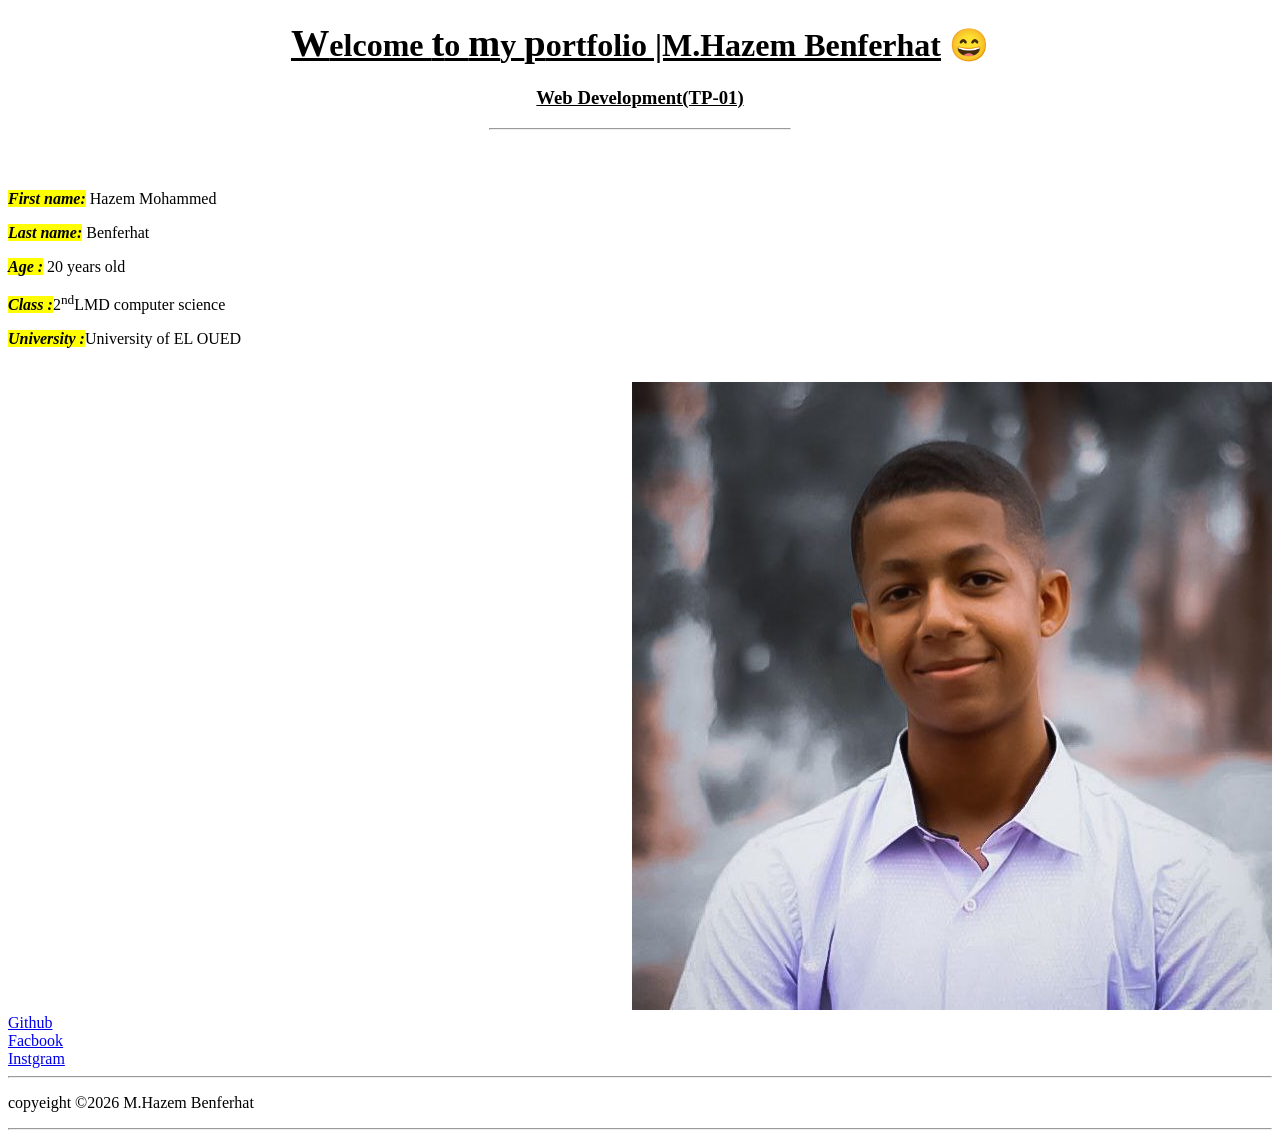
==== index.html @ a81efa2f "first upload" ====
<!doctype html>
<html lang="en">
  <head>
    <meta charset="UTF-8" />
    <meta name="viewport" content="width=device-width, initial-scale=1.0" />
    <title>portfolio | M.Hazem Benferhat</title>
  </head>
  <body>
    <h1 align="center">
      <ins
        ><big>W</big>elcome <big>t</big>o <big>m</big>y <big>p</big>ortfolio
        |M.Hazem Benferhat</ins>
      &#128516;
    </h1>
    <h3 align="center"><u> Web Development(TP-01)</u></h3>
    <hr width="300" />
    <br /><br />

    <p>
      <b
        ><mark><i>First name:</i></mark>
      </b>
      Hazem Mohammed
    </p>
    <p>
      <b
        ><mark><i>Last name:</i></mark></b
      >
      Benferhat
    </p>
    <p>
      <b
        ><mark><i>Age :</i></mark></b
      >
      20 years old
    </p>
    <p>
      <b
        ><mark><i>Class :</i></mark></b
      >2<sup>nd</sup>LMD computer science
    </p>
    <p>
      <b
        ><mark><i>University :</i></mark></b
      >University of EL OUED 
    </p>
    <br>
    <div style="text-align: right;">
    <img src="hazem_picture.jpg" alt="my image">
    </div>
    <a href="https://github.com/hazembenferhat-15" target="_blank" > Github</a><br>
    <a href="https://www.facebook.com/hazem.benferhat.7" target="_blank">Facbook</a><br>
    <a href="https://www.instagram.com/h_azem.0i?igsh=YjVmcTd5dDRvYW1o" target="_blank">Instgram</a>
    <br />
    
    <hr />
    <p>copyeight ©2026 M.Hazem Benferhat</p>
    <hr />
    
    
  </body>
</html>
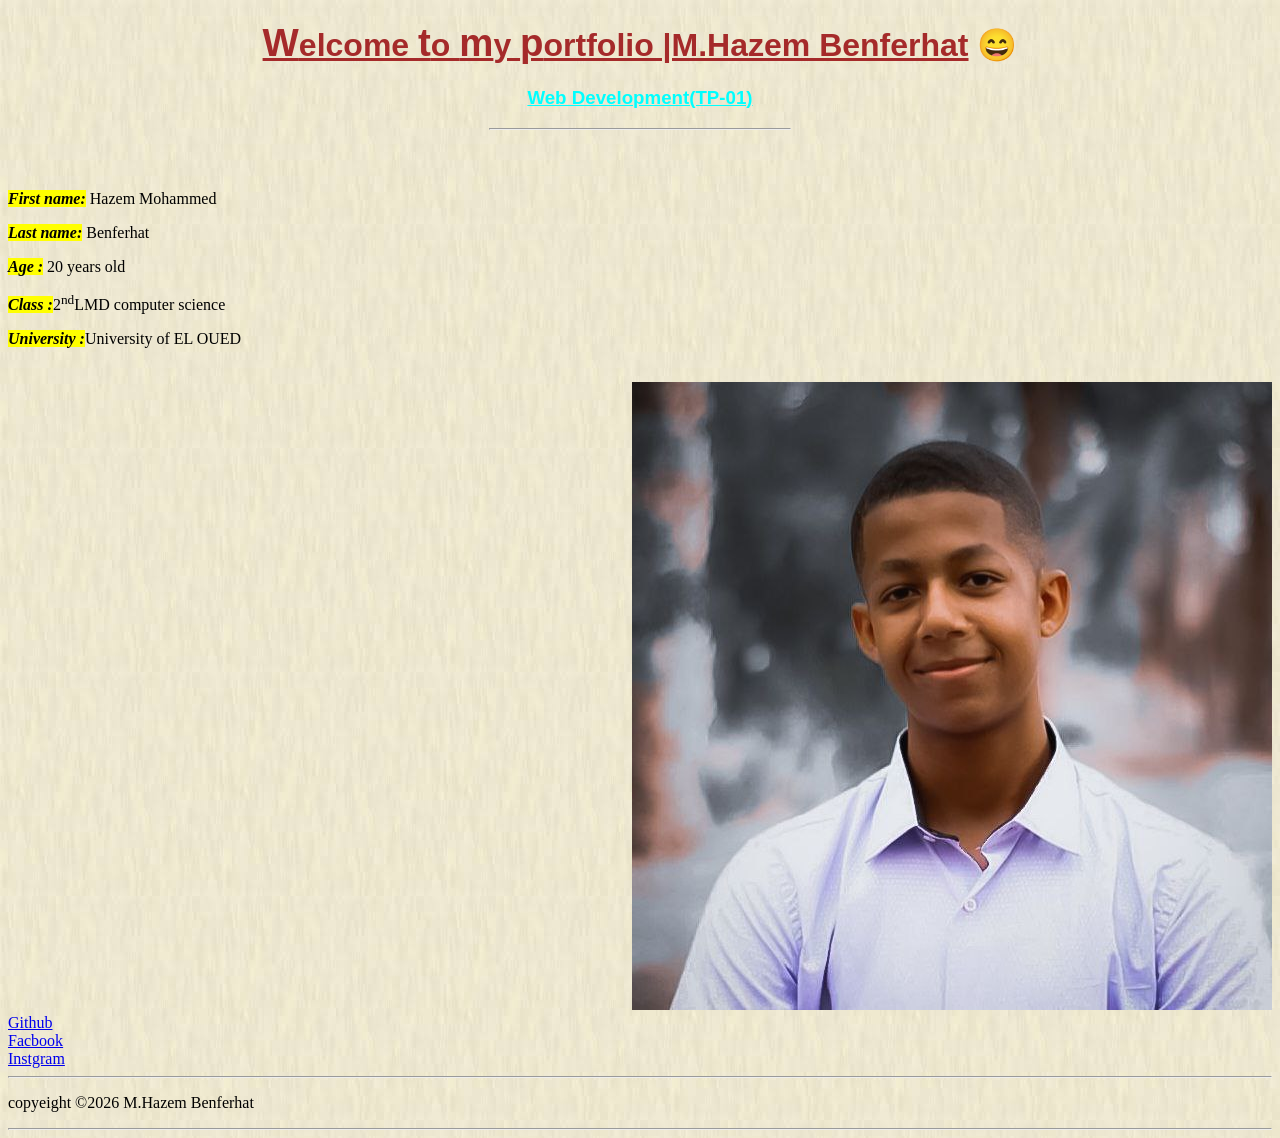
==== commit ebaa158e: "some style by css" ====
--- a/index.html
+++ b/index.html
@@ -4,6 +4,20 @@
     <meta charset="UTF-8" />
     <meta name="viewport" content="width=device-width, initial-scale=1.0" />
     <title>portfolio | M.Hazem Benferhat</title>
+    <style>
+      h1{
+        color: brown;
+        font-family: 'Franklin Gothic Medium', 'Arial Narrow', Arial, sans-serif;
+      }
+      h3{
+        color: aqua;
+        font-family: Arial, Helvetica, sans-serif;
+        font: optional;
+      }
+      body{
+        background: url('[data-uri]')
+      }
+    </style>
   </head>
   <body>
     <h1 align="center">
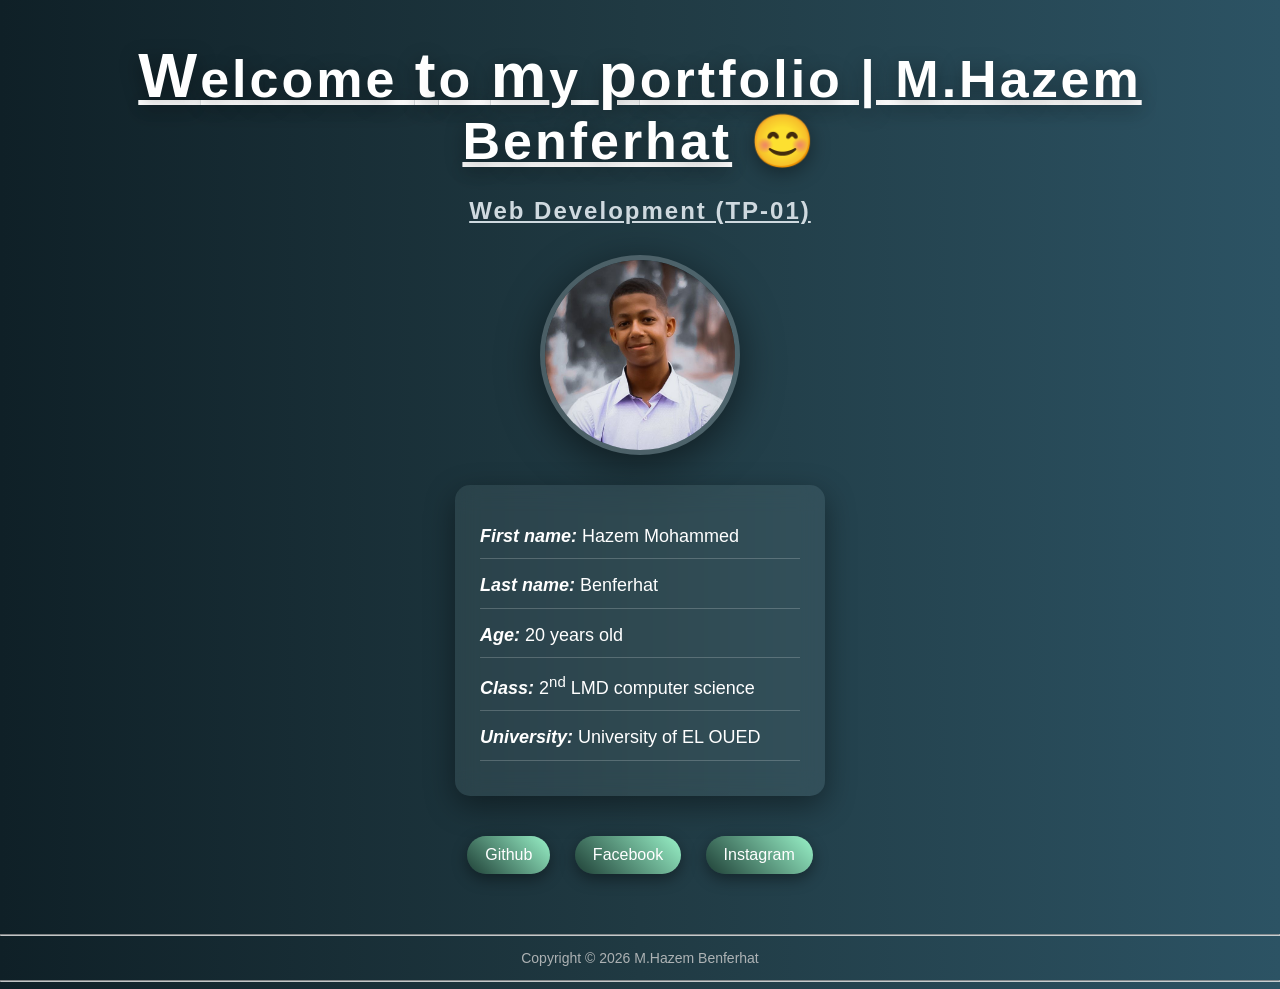
==== commit 78e57fa3: "update portfolio design" ====
--- a/index.html
+++ b/index.html
@@ -1,76 +1,55 @@
 <!doctype html>
 <html lang="en">
-  <head>
-    <meta charset="UTF-8" />
-    <meta name="viewport" content="width=device-width, initial-scale=1.0" />
-    <title>portfolio | M.Hazem Benferhat</title>
-    <style>
-      h1{
-        color: brown;
-        font-family: 'Franklin Gothic Medium', 'Arial Narrow', Arial, sans-serif;
-      }
-      h3{
-        color: aqua;
-        font-family: Arial, Helvetica, sans-serif;
-        font: optional;
-      }
-      body{
-        background: url('[data-uri]')
-      }
-    </style>
-  </head>
-  <body>
-    <h1 align="center">
-      <ins
-        ><big>W</big>elcome <big>t</big>o <big>m</big>y <big>p</big>ortfolio
-        |M.Hazem Benferhat</ins>
-      &#128516;
-    </h1>
-    <h3 align="center"><u> Web Development(TP-01)</u></h3>
-    <hr width="300" />
-    <br /><br />
+<head>
+<meta charset="UTF-8">
+<meta name="viewport" content="width=device-width, initial-scale=1.0">
+<title>Portfolio | M.Hazem Benferhat</title>
 
-    <p>
-      <b
-        ><mark><i>First name:</i></mark>
-      </b>
-      Hazem Mohammed
-    </p>
-    <p>
-      <b
-        ><mark><i>Last name:</i></mark></b
-      >
-      Benferhat
-    </p>
-    <p>
-      <b
-        ><mark><i>Age :</i></mark></b
-      >
-      20 years old
-    </p>
-    <p>
-      <b
-        ><mark><i>Class :</i></mark></b
-      >2<sup>nd</sup>LMD computer science
-    </p>
-    <p>
-      <b
-        ><mark><i>University :</i></mark></b
-      >University of EL OUED 
-    </p>
-    <br>
-    <div style="text-align: right;">
-    <img src="hazem_picture.jpg" alt="my image">
-    </div>
-    <a href="https://github.com/hazembenferhat-15" target="_blank" > Github</a><br>
-    <a href="https://www.facebook.com/hazem.benferhat.7" target="_blank">Facbook</a><br>
-    <a href="https://www.instagram.com/h_azem.0i?igsh=YjVmcTd5dDRvYW1o" target="_blank">Instgram</a>
-    <br />
-    
-    <hr />
-    <p>copyeight ©2026 M.Hazem Benferhat</p>
-    <hr />
-    
-    
-  </body>
-</html>
+<link rel="stylesheet" href="style.css">
+
+</head>
+
+<body>
+
+<h1>
+<ins><big>W</big>elcome <big>t</big>o <big>m</big>y <big>p</big>ortfolio | M.Hazem Benferhat</ins> 😊
+</h1>
+
+<h2><u>Web Development (TP-01)</u></h2>
+
+<div class="image">
+<img src="hazem_picture.jpg" alt="My Image">
+</div>
+
+<div class="info">
+
+<p><b><i>First name:</i></b> Hazem Mohammed</p>
+
+<p><b><i>Last name:</i></b> Benferhat</p>
+
+<p><b><i>Age:</i></b> 20 years old</p>
+
+<p><b><i>Class:</i></b> 2<sup>nd</sup> LMD computer science</p>
+
+<p><b><i>University:</i></b> University of EL OUED</p>
+
+</div>
+
+<div class="links">
+
+<a href="https://github.com/hazembenferhat-15" target="_blank">Github</a>
+
+<a href="https://www.facebook.com/hazem.benferhat.7" target="_blank">Facebook</a>
+
+<a href="https://www.instagram.com/h_azem.0i" target="_blank">Instagram</a>
+
+</div>
+
+<footer>
+<hr>
+<p>Copyright © 2026 M.Hazem Benferhat</p>
+<hr>
+</footer>
+
+</body>
+</html>
--- a/style.css
+++ b/style.css
@@ -0,0 +1,91 @@
+body{ 
+    margin:0;
+    min-height:100vh;
+    background: linear-gradient(to right,#0f2027,#203a43,#2c5364);
+    color:white;
+    font-family:'Poppins',sans-serif;
+    text-align:center;
+}
+
+h1{
+    font-size:52px;
+    margin-top:40px;
+    letter-spacing:3px;
+    text-shadow:0 5px 20px rgba(0,0,0,0.4);    
+}
+
+h1:hover{
+    transform:scale(1.03);
+    transition:0.3s;
+}
+
+h2{
+    font-size:24px;
+    color:#cfd9df;
+    letter-spacing:2px;
+    margin-top:-10px;
+}
+
+.image img{
+    width:190px;
+    height:190px;
+    border-radius:50%;
+    object-fit:cover;
+    display:block;
+    margin:30px auto;
+    border:5px solid rgba(255,255,255,0.2);
+    box-shadow:0 10px 40px rgba(0,0,0,0.5);
+    transition:0.4s;
+}
+
+.image img:hover{
+    transform:scale(1.08) rotate(2deg);
+}
+
+.info{
+    width:320px;
+    background:rgba(225,255,255,0.08);
+    border-radius:15px;
+    backdrop-filter:blur(12px);
+    font-size:18px;
+    margin:30px auto;
+    padding:25px;
+    line-height:1.8;
+    box-shadow:0 10px 30px rgba(0,0,0,0.4);    
+    text-align:left;
+}
+
+.info p{
+    margin:10px 0;
+    padding-bottom:6px;
+    border-bottom:1px solid rgba(255,255,255,0.2);
+}
+
+.links{
+    margin-top:30px;
+}
+
+.links a{
+    display:inline-block;
+    text-decoration:none;
+    color:white;
+    margin:10px;
+    padding:10px 18px;
+    background:linear-gradient(45deg,#1f4037,#99f2c8);
+    border-radius:30px;
+    font-weight:500;
+    transition:0.3s;
+    box-shadow:0 5px 15px rgba(0,0,0,0.4);
+}
+
+.links a:hover{
+   transform:translateY(-3px);
+   box-shadow:0 10px 25px rgba(0,0,0,0.6);
+}
+
+footer{
+    margin-top:50px;
+    color:#d0d0d0;
+    font-size:14px;
+    opacity:0.8;
+}
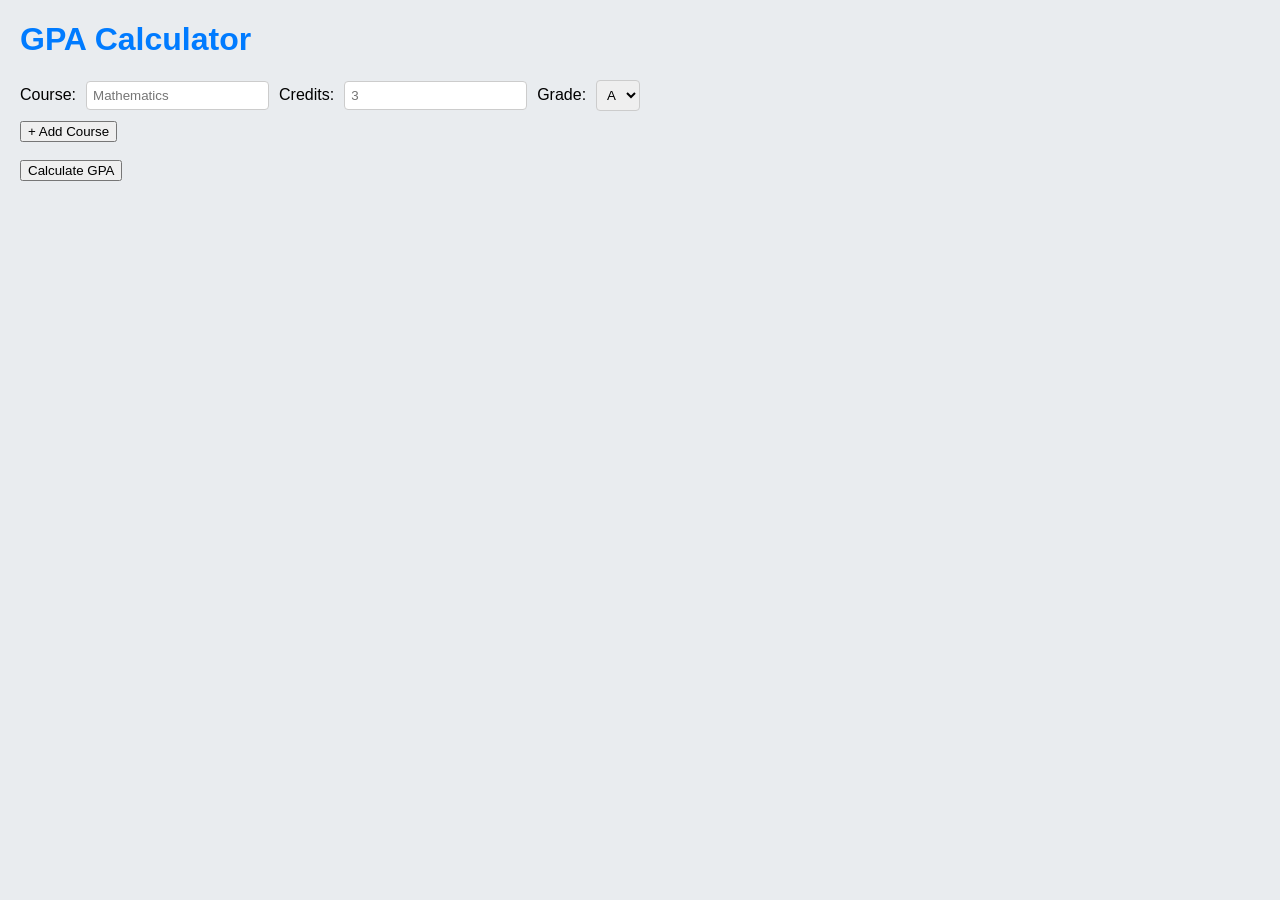
==== commit e8536b11: "Initial commit" ====
--- a/index.html
+++ b/index.html
@@ -1,55 +1,61 @@
-<!doctype html>
-<html lang="en">
+<!DOCTYPE html>
+<html>
+
 <head>
+
 <meta charset="UTF-8">
-<meta name="viewport" content="width=device-width, initial-scale=1.0">
-<title>Portfolio | M.Hazem Benferhat</title>
+
+<title>GPA Calculator</title>
 
 <link rel="stylesheet" href="style.css">
+<script src="script.js"></script>
 
 </head>
 
 <body>
 
-<h1>
-<ins><big>W</big>elcome <big>t</big>o <big>m</big>y <big>p</big>ortfolio | M.Hazem Benferhat</ins> 😊
-</h1>
+<h1>GPA Calculator</h1>
 
-<h2><u>Web Development (TP-01)</u></h2>
+<form action="calculate.php" method="post" onsubmit="return validateForm();">
 
-<div class="image">
-<img src="hazem_picture.jpg" alt="My Image">
-</div>
+<div id="courses">
 
-<div class="info">
+<div class="course-row">
 
-<p><b><i>First name:</i></b> Hazem Mohammed</p>
+<label>Course:</label>
+<input type="text" name="course[]" placeholder="Mathematics" required>
 
-<p><b><i>Last name:</i></b> Benferhat</p>
+<label>Credits:</label>
+<input type="number" name="credits[]" placeholder="3" min="1" required>
 
-<p><b><i>Age:</i></b> 20 years old</p>
+<label>Grade:</label>
 
-<p><b><i>Class:</i></b> 2<sup>nd</sup> LMD computer science</p>
+<select name="grade[]">
 
-<p><b><i>University:</i></b> University of EL OUED</p>
+<option value="4.0">A</option>
+<option value="3.0">B</option>
+<option value="2.0">C</option>
+<option value="1.0">D</option>
+<option value="0.0">F</option>
+
+</select>
 
 </div>
 
-<div class="links">
-
-<a href="https://github.com/hazembenferhat-15" target="_blank">Github</a>
-
-<a href="https://www.facebook.com/hazem.benferhat.7" target="_blank">Facebook</a>
-
-<a href="https://www.instagram.com/h_azem.0i" target="_blank">Instagram</a>
-
 </div>
 
-<footer>
-<hr>
-<p>Copyright © 2026 M.Hazem Benferhat</p>
-<hr>
-</footer>
+<button type="button" onclick="addCourse()">
+
++ Add Course
+
+</button>
+
+<br><br>
+
+<input type="submit" value="Calculate GPA">
+
+</form>
 
 </body>
+
 </html>
--- a/style.css
+++ b/style.css
@@ -1,91 +1,33 @@
-body{ 
-    margin:0;
-    min-height:100vh;
-    background: linear-gradient(to right,#0f2027,#203a43,#2c5364);
-    color:white;
-    font-family:'Poppins',sans-serif;
-    text-align:center;
-}
-
-h1{
-    font-size:52px;
-    margin-top:40px;
-    letter-spacing:3px;
-    text-shadow:0 5px 20px rgba(0,0,0,0.4);    
-}
-
-h1:hover{
-    transform:scale(1.03);
-    transition:0.3s;
-}
-
-h2{
-    font-size:24px;
-    color:#cfd9df;
-    letter-spacing:2px;
-    margin-top:-10px;
-}
-
-.image img{
-    width:190px;
-    height:190px;
-    border-radius:50%;
-    object-fit:cover;
-    display:block;
-    margin:30px auto;
-    border:5px solid rgba(255,255,255,0.2);
-    box-shadow:0 10px 40px rgba(0,0,0,0.5);
-    transition:0.4s;
-}
-
-.image img:hover{
-    transform:scale(1.08) rotate(2deg);
-}
-
-.info{
-    width:320px;
-    background:rgba(225,255,255,0.08);
-    border-radius:15px;
-    backdrop-filter:blur(12px);
-    font-size:18px;
-    margin:30px auto;
-    padding:25px;
-    line-height:1.8;
-    box-shadow:0 10px 30px rgba(0,0,0,0.4);    
-    text-align:left;
-}
-
-.info p{
-    margin:10px 0;
-    padding-bottom:6px;
-    border-bottom:1px solid rgba(255,255,255,0.2);
-}
-
-.links{
-    margin-top:30px;
-}
-
-.links a{
-    display:inline-block;
-    text-decoration:none;
-    color:white;
-    margin:10px;
-    padding:10px 18px;
-    background:linear-gradient(45deg,#1f4037,#99f2c8);
-    border-radius:30px;
-    font-weight:500;
-    transition:0.3s;
-    box-shadow:0 5px 15px rgba(0,0,0,0.4);
-}
-
-.links a:hover{
-   transform:translateY(-3px);
-   box-shadow:0 10px 25px rgba(0,0,0,0.6);
-}
-
-footer{
-    margin-top:50px;
-    color:#d0d0d0;
-    font-size:14px;
-    opacity:0.8;
-}+ body {
+ font-family: Arial, sans-serif;
+ margin: 20px;
+ background-color: #e9ecef;
+ }
+ h1 {
+ color: #007BFF;
+ }
+ .course-row {
+ display: flex;
+ gap: 10px;
+ align-items: center;
+ margin-bottom: 10px;
+ }
+ .course-row input,
+ .course-row select {
+ padding: 6px;
+ border: 1px solid #ccc;
+ border-radius: 4px;
+ }
+ table {
+ border-collapse: collapse;
+ margin-top: 16px;
+ }
+ table th, table td {
+ border: 1px solid #ccc;
+ padding: 8px 14px;
+ text-align: center;
+ }
+ table th {
+ background-color: #007BFF;
+ color: white;
+ }
